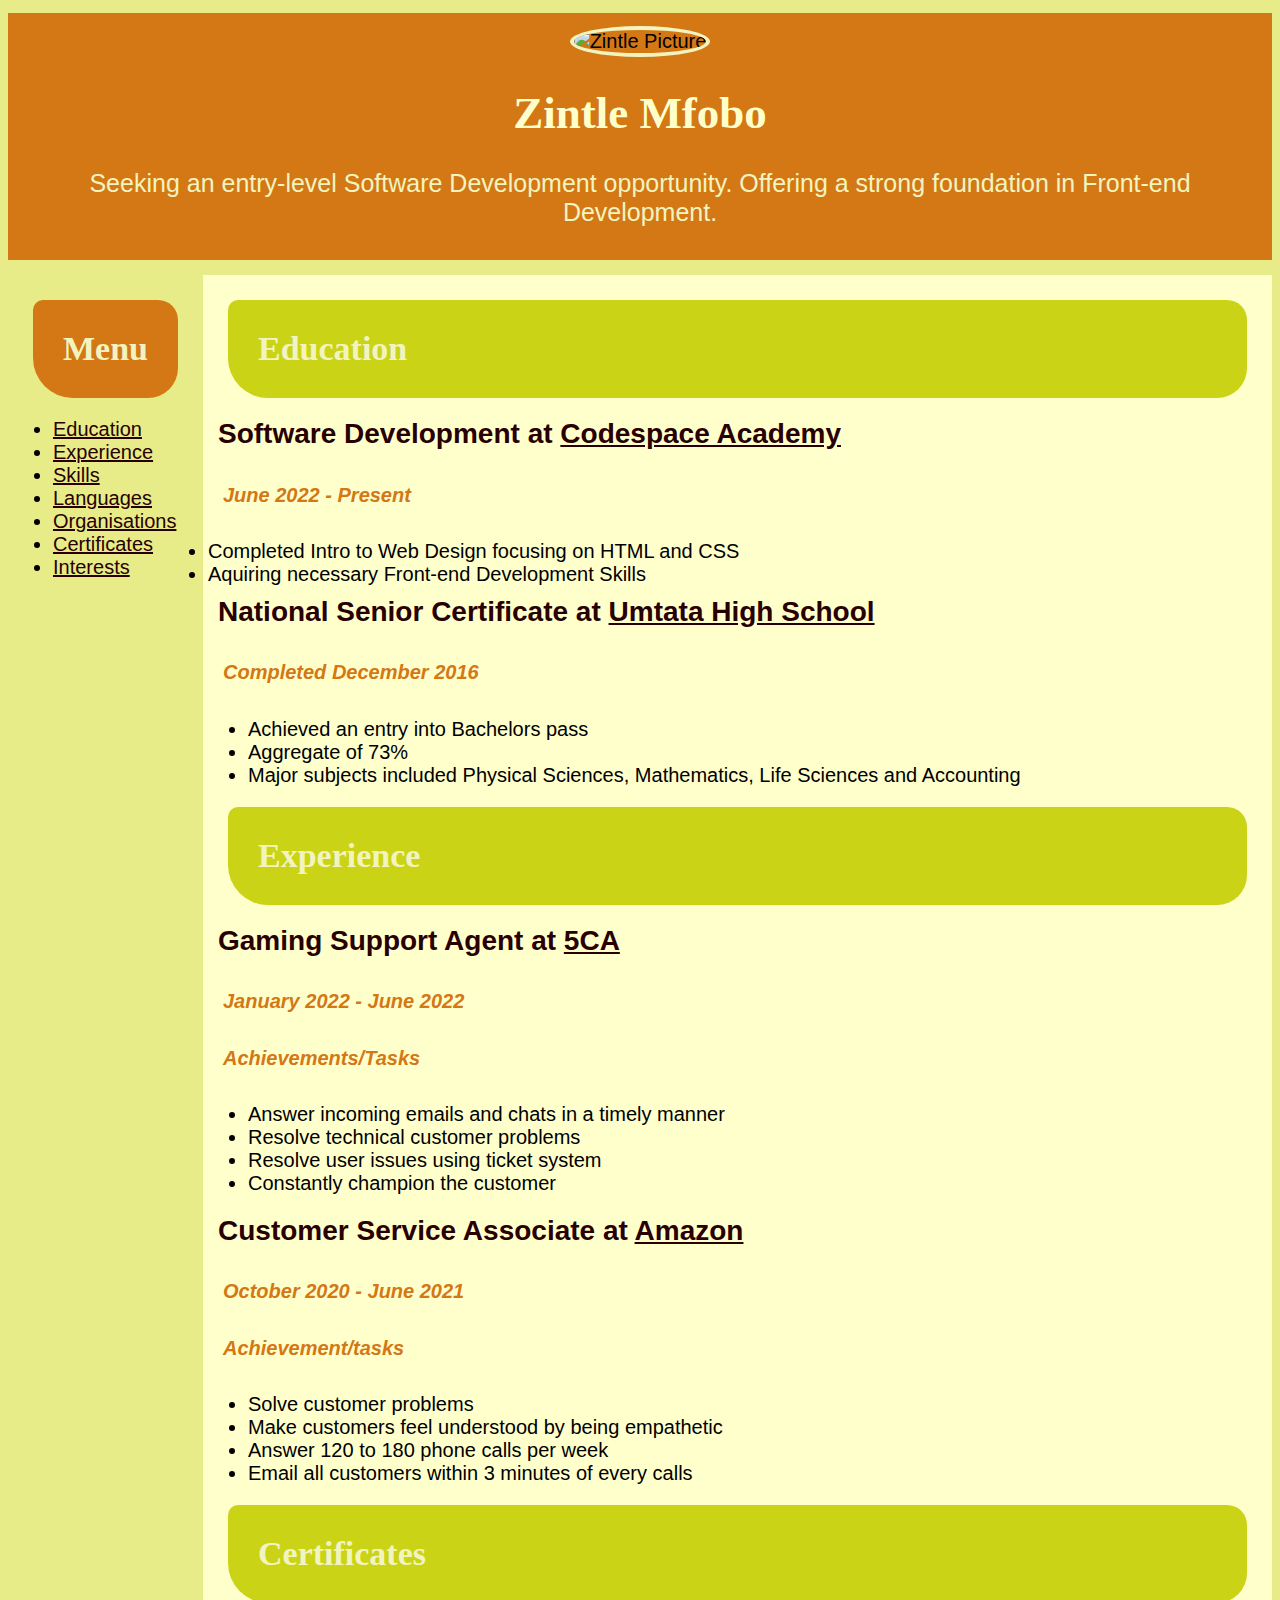
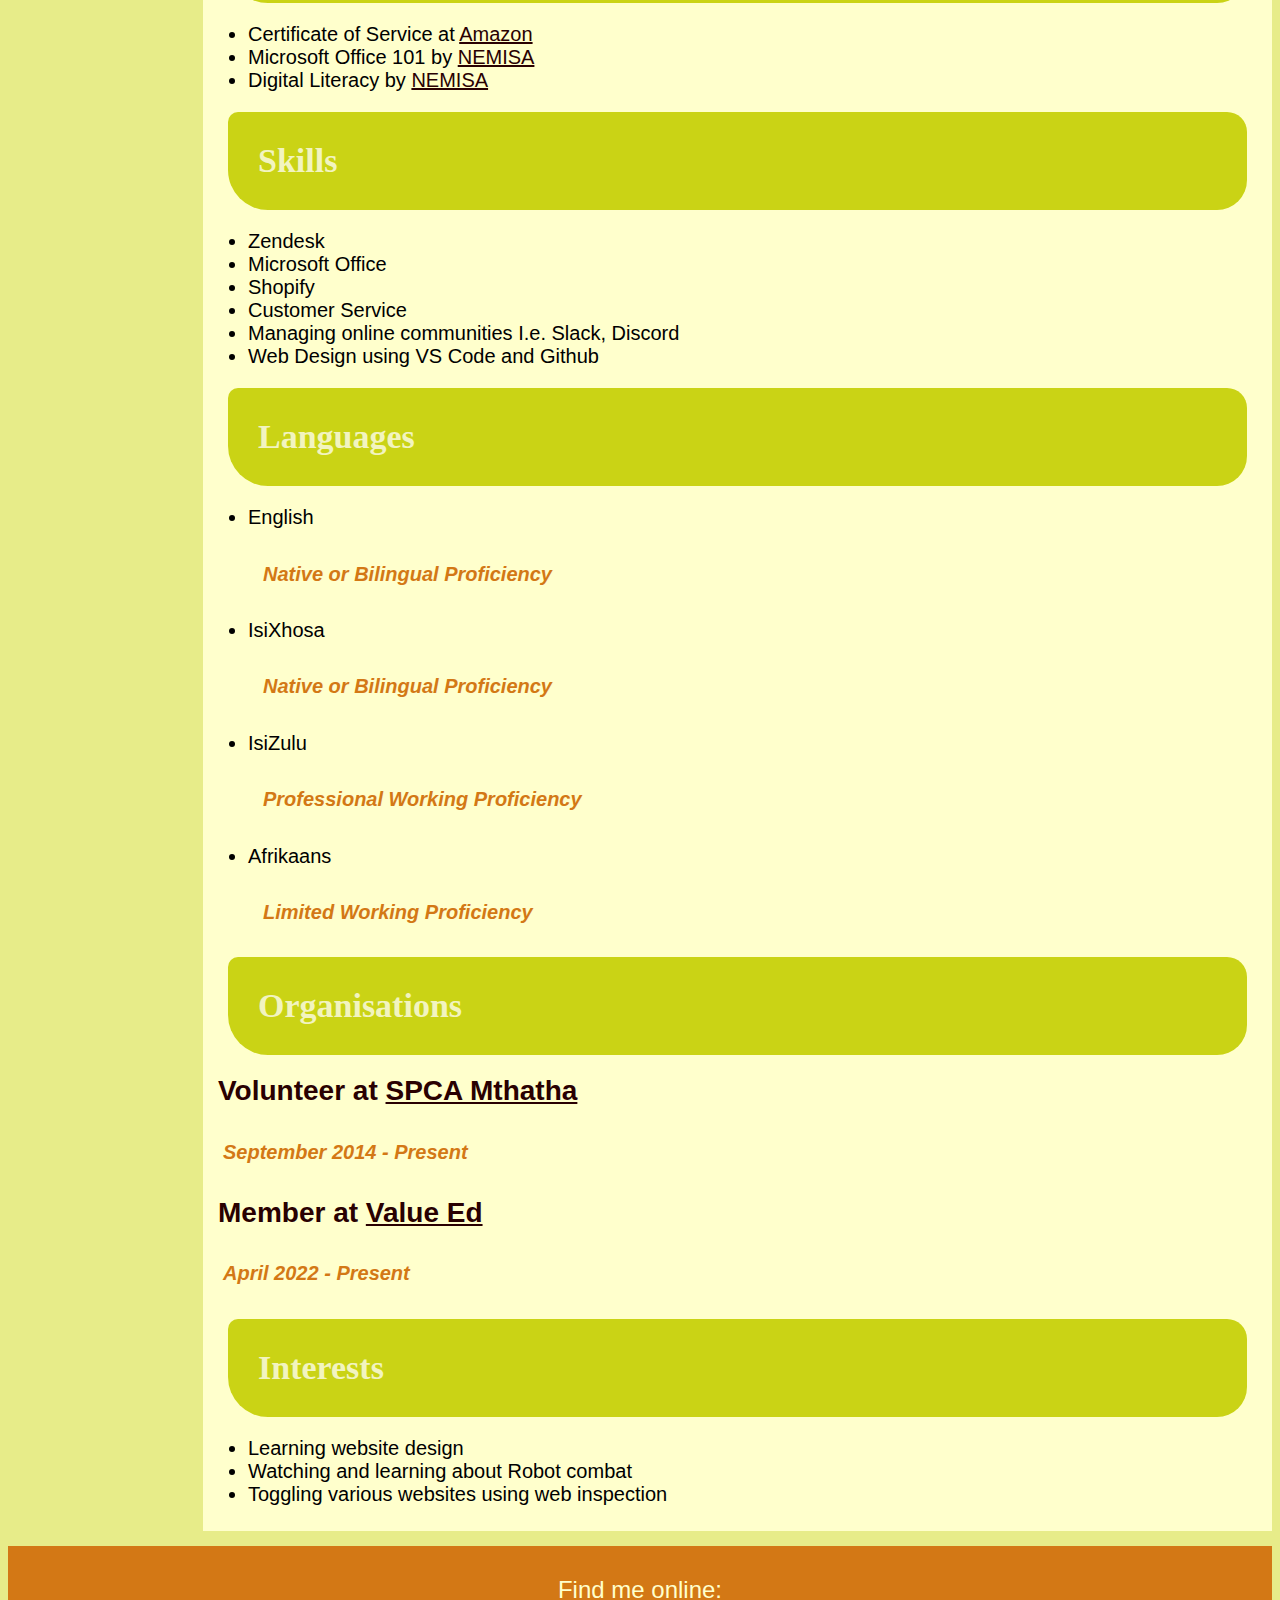
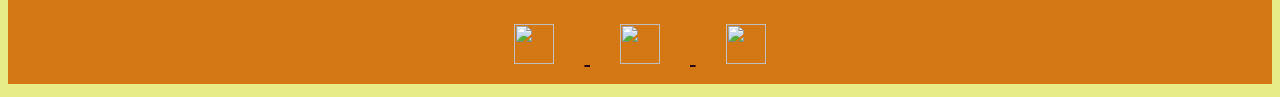
==== Resume.html @ 8c71ca40 "Renamed Resume-1 to Resume and makes changes" ====
<!DOCTYPE html>
<html lang="en">
<head>
    <meta charset="UTF-8">
    <meta http-equiv="X-UA-Compatible" content="IE=edge">
    <meta name="viewport" content="width=device-width, initial-scale=1.0">
    <title>Zintle's Resume</title>
    <link rel="stylesheet" type="text/css" href="css/stylesheet.css">
</head>
<body>
    <header>
        <img src="images/Photo.jpeg" 
        alt="Zintle Picture"
        id="profilephoto">

        <h1>Zintle Mfobo</h1>
        <p id="statement">Seeking an entry-level Software Development opportunity. Offering a strong foundation in Front-end Development.</p>

    </header>

    <main>
   
<div id="sidebar">
    <nav>
        <h2 class="nav-menu">Menu</h2>
        <ul>
            <li><a href="#Education">Education</a></li>
            <li><a href="#Experience">Experience</a></li>
            <li><a href="#Skills">Skills</a></li>
            <li><a href="#Languages">Languages</a></li>
            <li><a href="#Organisations">Organisations</a></li>
            <li><a href="#Certificates">Certificates</a></li>
            <li><a href="#Interests">Interests</a></li>
        </ul>
    </nav>
</div>

<div id="contents">
    
    <h2 id="Education">Education</h2>
    <h3>Software Development at <a href="https://www.codespace.co.za/">Codespace Academy</a></h3>
    <h5>June 2022 - Present</h5>
    <li>Completed Intro to Web Design focusing on HTML and CSS</li>
    <li>Aquiring necessary Front-end Development Skills</li>
    <h3>National Senior Certificate at <a href="http://uhs.ecape.school.za/">Umtata High School</a></h3>
    <h5>Completed December 2016</h5>
    <ul>
        <li>Achieved an entry into Bachelors pass</li>
        <li>Aggregate of 73%</li>
        <li>Major subjects included Physical Sciences, Mathematics, Life Sciences and Accounting</li>
    </ul>
    
    <h2 id="Experience">Experience</h2>
    <h3>Gaming Support Agent at <a href="https://5ca.com/">5CA</a></h3>
    <h5>January 2022 - June 2022</h5>
    <h5>Achievements/Tasks</h5>
        <ul>
            <li>Answer incoming emails and chats in a timely manner</li>
            <li>Resolve technical customer problems</li>
            <li>Resolve user issues using ticket system</li>
            <li>Constantly champion the customer</li>
        </ul>

    <h3>Customer Service Associate at <a href="https://www.amazon.com/">Amazon</a></h3>
    <h5>October 2020 - June 2021</h5>
    <h5>Achievement/tasks</h5>
    <ul>
        <li>Solve customer problems</li>
        <li>Make customers feel understood by being empathetic</li>
        <li>Answer 120 to 180 phone calls per week</li>
        <li>Email all customers within 3 minutes of every calls</li>
    </ul>
    
    <h2 id="Certificates">Certificates</h2>
    <ul>
        <li>Certificate of Service at <a href="https://www.amazon.com/">Amazon</a></li>
        <li>Microsoft Office 101 by <a href="https://nemisa.co.za/">NEMISA</a></li>
        <li>Digital Literacy by <a href="https://nemisa.co.za/">NEMISA</a></li>
    </ul>

    <h2 id="Skills">Skills</h2>
    <ul>
        <li>Zendesk</li>
        <li>Microsoft Office</li>
        <li>Shopify</li>
        <li>Customer Service</li>
        <li>Managing online communities I.e. Slack, Discord</li>
        <li>Web Design using VS Code and Github</li>
    </ul>

    <h2 id="Skills">Languages</h2>
    <ul>
        <li>English</li><h5>Native or Bilingual Proficiency</h5>
        <li>IsiXhosa</li><h5>Native or Bilingual Proficiency</h5>
        <li>IsiZulu</li><h5>Professional Working Proficiency</h5>
        <li>Afrikaans</li><h5>Limited Working Proficiency</h5>
    </ul>

    <h2 id="Organisations">Organisations</h2>
    <h3>Volunteer at <a href="https://www.facebook.com/SPCAMthatha/">SPCA Mthatha</a></h3>
    <h5>September 2014 - Present</h5>
    <h3>Member at <a href="https://www.valueed.co.za/">Value Ed</a></h3>
    <h5>April 2022 - Present</h5>

    <h2 id="Interests">Interests</h2>
    <ul>
        <li>Learning website design</li>
        <li>Watching and learning about Robot combat</li>
        <li>Toggling various websites using web inspection</li>
    </ul>
</div>

</main>

   <footer>
    <p id="contact">Find me online:</p>
    
            <a href= "https://www.linkedin.com/in/zintle-mfobo-45152676/">
                <img src="images/linkedin.png"
                id="logo"

            </a>

        
            <a href= "https://www.facebook.com/zintle.mfobo">
                <img src="images/facebook.png"
                id="logo"
            </a>
        
            <a href= "https://twitter.com/LiliMfobo">
                <img src="images/twitter.png"
                id="logo"
            </a>
    

   </footer>
</body>
</html>
---- css/stylesheet.css ----
body{
  font-family:'Gill Sans', 'Gill Sans MT', Calibri, 'Trebuchet MS', sans-serif;
  font-size:20px;
  background-color: #e7ec89;
  display: flex;
  flex-direction:column;
}

header {
  text-align: center;
  background-color: #D37815;
  padding: 13px;
  margin-top: 5px;
  justify-items: center;
}

footer {
  background-color: #D37815;
  text-align: center;
  padding: 10px;
  margin-bottom: 5px;
}

h1 {
  color: #ffc;
  font-family: Georgia, 'Times New Roman', Times, serif;
  font-size: 45px;
}

#sidebar {
  background-color: #e7ec89;
  padding: 5px;
  margin-top: 15px;
  margin-bottom: 15px;
}

#contents {
  background-color: #ffc;
  padding: 5px;
  margin-top: 15px;
  margin-bottom: 15px;
  flex: 3;
}


a {
  color: #290001
}

h2 {
  font-size: 34px;
  background-color: #CAD315;
  margin: 20px;
  padding: 30px;
  color: #f2f4c0;
  border-radius: 10px 20px 30px 40px;
  font-family: Georgia, 'Times New Roman', Times, serif;
}

#profilephoto {
  height: 200px;
  width:225px;
  border-radius: 50%;
  border-width: 4px;
  border-color: #f2f4c0;
  border-style: solid;
}

#statement {
  font-size: 25px;
  color: #f2f4c0
}

#logo {
  width: 40px;
  height: 40px;
  margin-left: 30px;
  margin-right: 30px;
  margin-bottom: 10px;

}

#contact {
  font-size: 24px;
  color: #ffc;
}

p {
  margin: 20px;
  color:#290001;
}

h3 {
  margin: 10px;
  font-size: 28px;
  color: #290001;
}

main {
  display: flex;
  flex-direction: row;
  overflow: unset;
}

.nav-menu {
  background-color: #D37815;
}

h5 {
  font-style:italic; 
  color:#D37815; 
  margin-left: 15px;
  font-family: 'Gill Sans', 'Gill Sans MT', Calibri, 'Trebuchet MS', sans-serif;
  font-size: 20px;
}
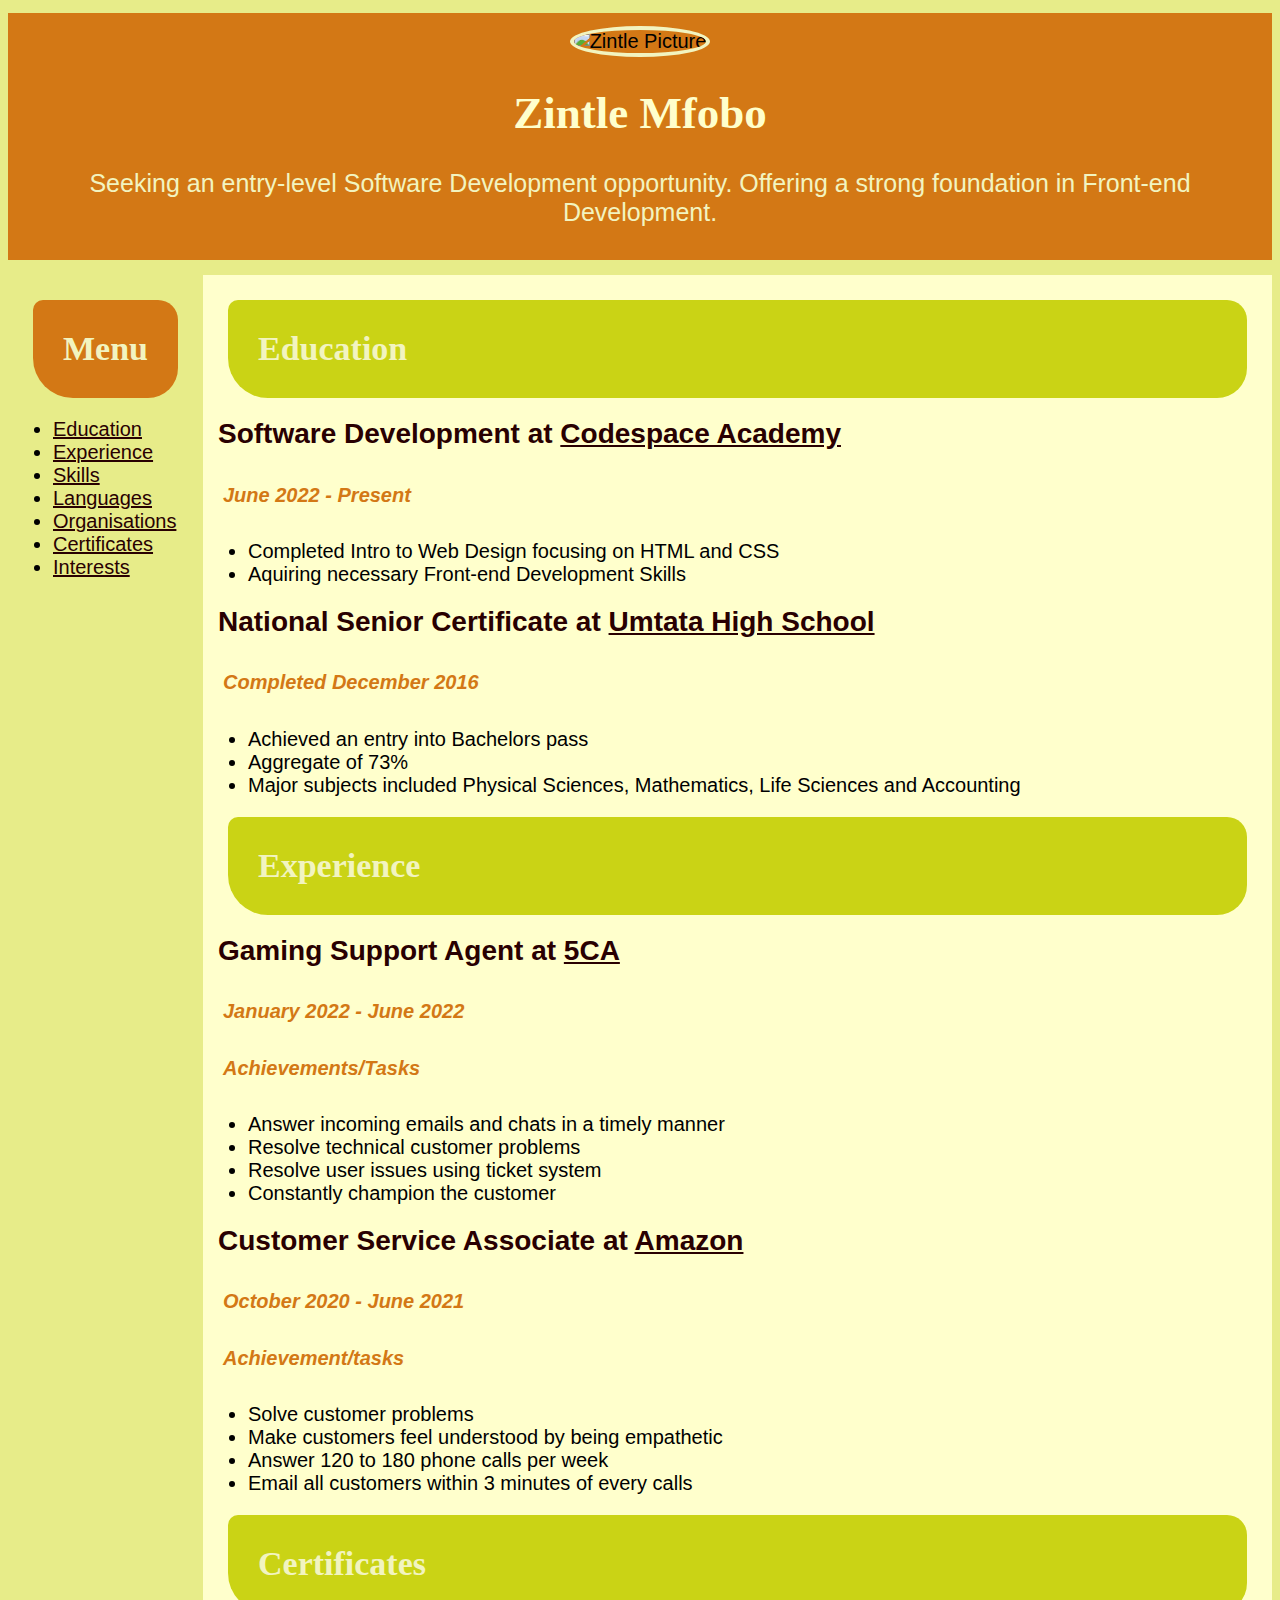
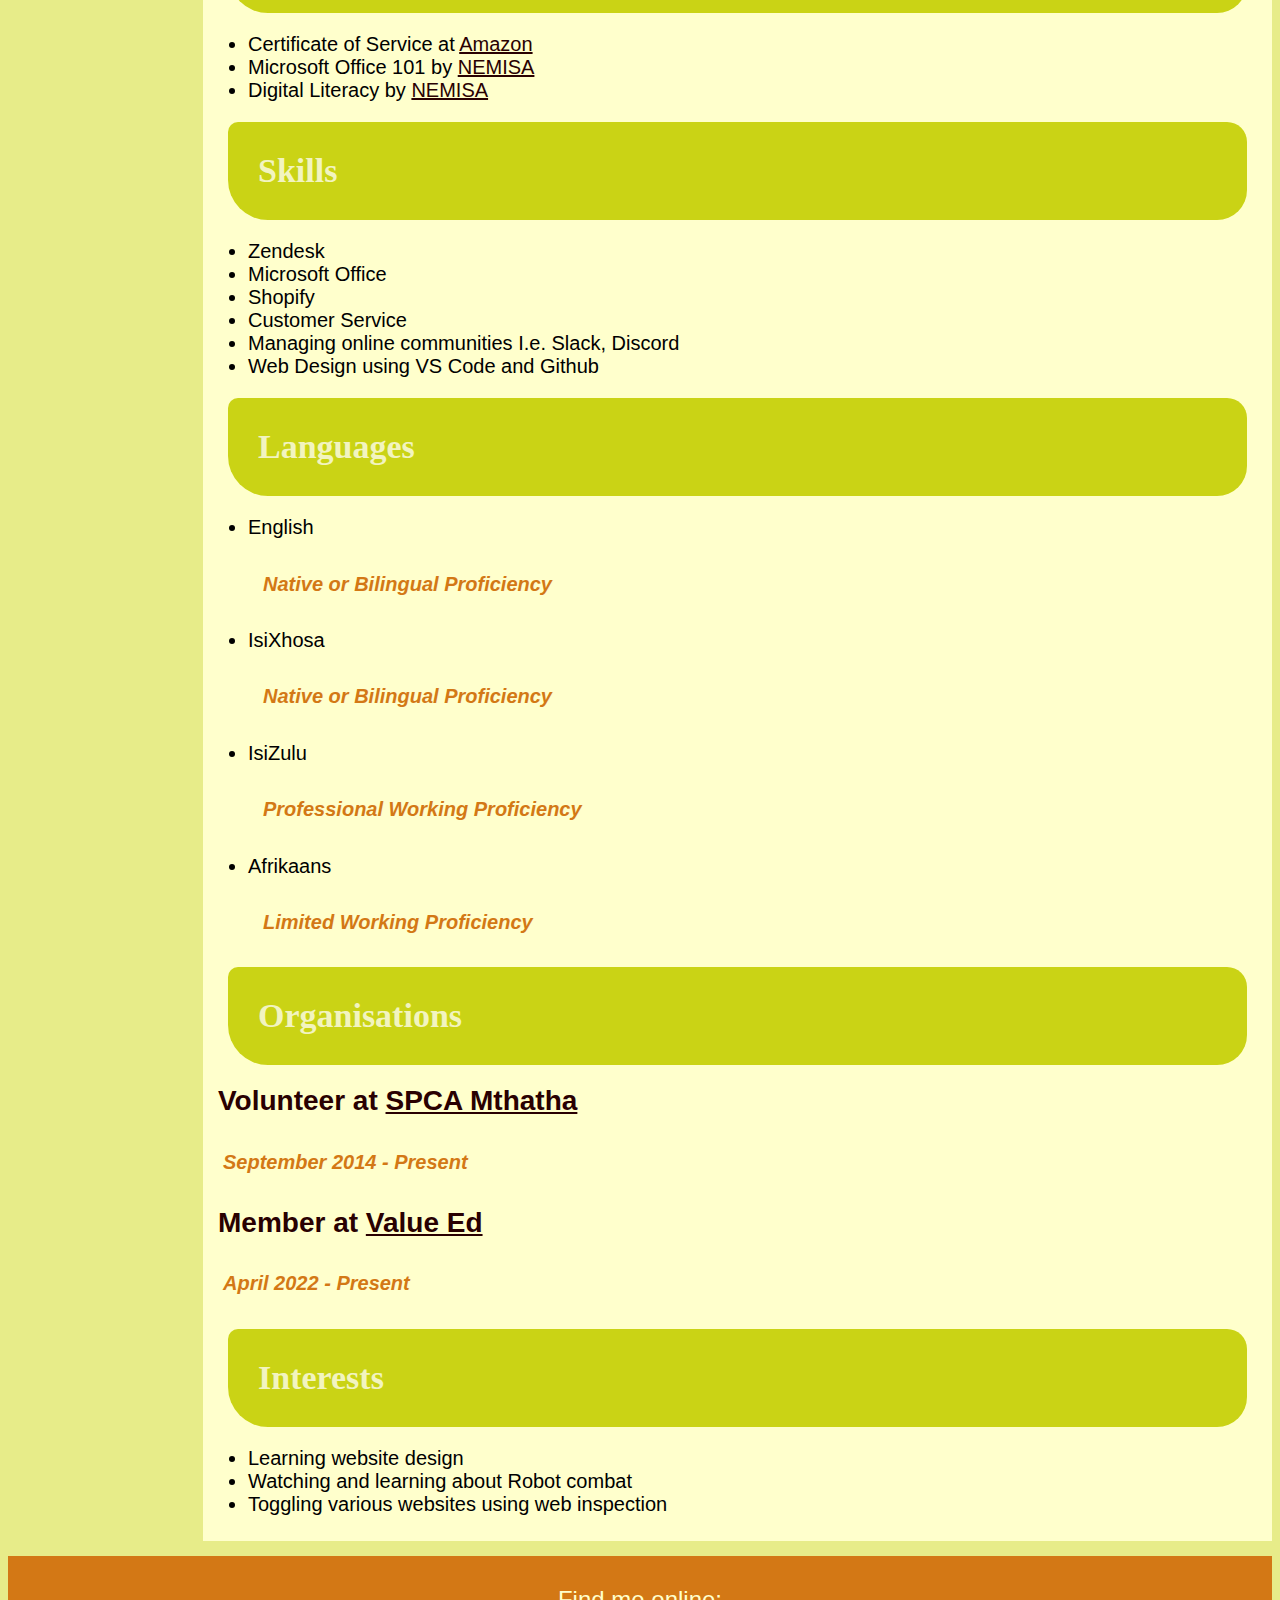
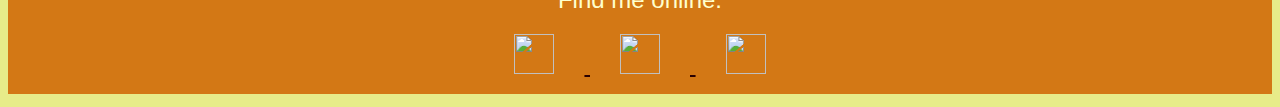
==== commit 40d17e9a: "Update Resume.html" ====
--- a/Resume.html
+++ b/Resume.html
@@ -1,5 +1,6 @@
 <!DOCTYPE html>
 <html lang="en">
+
 <head>
     <meta charset="UTF-8">
     <meta http-equiv="X-UA-Compatible" content="IE=edge">
@@ -7,132 +8,133 @@
     <title>Zintle's Resume</title>
     <link rel="stylesheet" type="text/css" href="css/stylesheet.css">
 </head>
+
 <body>
     <header>
-        <img src="images/Photo.jpeg" 
-        alt="Zintle Picture"
-        id="profilephoto">
-
+        <img src="images/Zintle.JPEG" alt="Zintle Picture" id="profilephoto">
         <h1>Zintle Mfobo</h1>
-        <p id="statement">Seeking an entry-level Software Development opportunity. Offering a strong foundation in Front-end Development.</p>
+        <p id="statement">Seeking an entry-level Software Development opportunity. Offering a strong foundation in
+            Front-end Development.</p>
 
     </header>
 
     <main>
-   
-<div id="sidebar">
-    <nav>
-        <h2 class="nav-menu">Menu</h2>
-        <ul>
-            <li><a href="#Education">Education</a></li>
-            <li><a href="#Experience">Experience</a></li>
-            <li><a href="#Skills">Skills</a></li>
-            <li><a href="#Languages">Languages</a></li>
-            <li><a href="#Organisations">Organisations</a></li>
-            <li><a href="#Certificates">Certificates</a></li>
-            <li><a href="#Interests">Interests</a></li>
-        </ul>
-    </nav>
-</div>
 
-<div id="contents">
-    
-    <h2 id="Education">Education</h2>
-    <h3>Software Development at <a href="https://www.codespace.co.za/">Codespace Academy</a></h3>
-    <h5>June 2022 - Present</h5>
-    <li>Completed Intro to Web Design focusing on HTML and CSS</li>
-    <li>Aquiring necessary Front-end Development Skills</li>
-    <h3>National Senior Certificate at <a href="http://uhs.ecape.school.za/">Umtata High School</a></h3>
-    <h5>Completed December 2016</h5>
-    <ul>
-        <li>Achieved an entry into Bachelors pass</li>
-        <li>Aggregate of 73%</li>
-        <li>Major subjects included Physical Sciences, Mathematics, Life Sciences and Accounting</li>
-    </ul>
-    
-    <h2 id="Experience">Experience</h2>
-    <h3>Gaming Support Agent at <a href="https://5ca.com/">5CA</a></h3>
-    <h5>January 2022 - June 2022</h5>
-    <h5>Achievements/Tasks</h5>
-        <ul>
-            <li>Answer incoming emails and chats in a timely manner</li>
-            <li>Resolve technical customer problems</li>
-            <li>Resolve user issues using ticket system</li>
-            <li>Constantly champion the customer</li>
-        </ul>
+        <div id="sidebar">
+            <nav>
+                <h2 class="nav-menu">Menu</h2>
+                <ul>
+                    <li><a href="#Education">Education</a></li>
+                    <li><a href="#Experience">Experience</a></li>
+                    <li><a href="#Skills">Skills</a></li>
+                    <li><a href="#Languages">Languages</a></li>
+                    <li><a href="#Organisations">Organisations</a></li>
+                    <li><a href="#Certificates">Certificates</a></li>
+                    <li><a href="#Interests">Interests</a></li>
+                </ul>
+            </nav>
+        </div>
 
-    <h3>Customer Service Associate at <a href="https://www.amazon.com/">Amazon</a></h3>
-    <h5>October 2020 - June 2021</h5>
-    <h5>Achievement/tasks</h5>
-    <ul>
-        <li>Solve customer problems</li>
-        <li>Make customers feel understood by being empathetic</li>
-        <li>Answer 120 to 180 phone calls per week</li>
-        <li>Email all customers within 3 minutes of every calls</li>
-    </ul>
-    
-    <h2 id="Certificates">Certificates</h2>
-    <ul>
-        <li>Certificate of Service at <a href="https://www.amazon.com/">Amazon</a></li>
-        <li>Microsoft Office 101 by <a href="https://nemisa.co.za/">NEMISA</a></li>
-        <li>Digital Literacy by <a href="https://nemisa.co.za/">NEMISA</a></li>
-    </ul>
+        <div id="contents">
 
-    <h2 id="Skills">Skills</h2>
-    <ul>
-        <li>Zendesk</li>
-        <li>Microsoft Office</li>
-        <li>Shopify</li>
-        <li>Customer Service</li>
-        <li>Managing online communities I.e. Slack, Discord</li>
-        <li>Web Design using VS Code and Github</li>
-    </ul>
+            <h2 id="Education">Education</h2>
+            <h3>Software Development at <a href="https://www.codespace.co.za/">Codespace Academy</a></h3>
+            <h5>June 2022 - Present</h5>
+            <ul>
+                <li>Completed Intro to Web Design focusing on HTML and CSS</li>
+                <li>Aquiring necessary Front-end Development Skills</li>
+            </ul>
+            <h3>National Senior Certificate at <a href="http://uhs.ecape.school.za/">Umtata High School</a></h3>
+            <h5>Completed December 2016</h5>
+            <ul>
+                <li>Achieved an entry into Bachelors pass</li>
+                <li>Aggregate of 73%</li>
+                <li>Major subjects included Physical Sciences, Mathematics, Life Sciences and Accounting</li>
+            </ul>
 
-    <h2 id="Skills">Languages</h2>
-    <ul>
-        <li>English</li><h5>Native or Bilingual Proficiency</h5>
-        <li>IsiXhosa</li><h5>Native or Bilingual Proficiency</h5>
-        <li>IsiZulu</li><h5>Professional Working Proficiency</h5>
-        <li>Afrikaans</li><h5>Limited Working Proficiency</h5>
-    </ul>
+            <h2 id="Experience">Experience</h2>
+            <h3>Gaming Support Agent at <a href="https://5ca.com/">5CA</a></h3>
+            <h5>January 2022 - June 2022</h5>
+            <h5>Achievements/Tasks</h5>
+            <ul>
+                <li>Answer incoming emails and chats in a timely manner</li>
+                <li>Resolve technical customer problems</li>
+                <li>Resolve user issues using ticket system</li>
+                <li>Constantly champion the customer</li>
+            </ul>
 
-    <h2 id="Organisations">Organisations</h2>
-    <h3>Volunteer at <a href="https://www.facebook.com/SPCAMthatha/">SPCA Mthatha</a></h3>
-    <h5>September 2014 - Present</h5>
-    <h3>Member at <a href="https://www.valueed.co.za/">Value Ed</a></h3>
-    <h5>April 2022 - Present</h5>
+            <h3>Customer Service Associate at <a href="https://www.amazon.com/">Amazon</a></h3>
+            <h5>October 2020 - June 2021</h5>
+            <h5>Achievement/tasks</h5>
+            <ul>
+                <li>Solve customer problems</li>
+                <li>Make customers feel understood by being empathetic</li>
+                <li>Answer 120 to 180 phone calls per week</li>
+                <li>Email all customers within 3 minutes of every calls</li>
+            </ul>
 
-    <h2 id="Interests">Interests</h2>
-    <ul>
-        <li>Learning website design</li>
-        <li>Watching and learning about Robot combat</li>
-        <li>Toggling various websites using web inspection</li>
-    </ul>
-</div>
+            <h2 id="Certificates">Certificates</h2>
+            <ul>
+                <li>Certificate of Service at <a href="https://www.amazon.com/">Amazon</a></li>
+                <li>Microsoft Office 101 by <a href="https://nemisa.co.za/">NEMISA</a></li>
+                <li>Digital Literacy by <a href="https://nemisa.co.za/">NEMISA</a></li>
+            </ul>
 
-</main>
+            <h2 id="Skills">Skills</h2>
+            <ul>
+                <li>Zendesk</li>
+                <li>Microsoft Office</li>
+                <li>Shopify</li>
+                <li>Customer Service</li>
+                <li>Managing online communities I.e. Slack, Discord</li>
+                <li>Web Design using VS Code and Github</li>
+            </ul>
 
-   <footer>
-    <p id="contact">Find me online:</p>
-    
-            <a href= "https://www.linkedin.com/in/zintle-mfobo-45152676/">
-                <img src="images/linkedin.png"
-                id="logo"
+            <h2 id="Languages">Languages</h2>
+            <ul>
+                <li>English</li>
+                <h5>Native or Bilingual Proficiency</h5>
+                <li>IsiXhosa</li>
+                <h5>Native or Bilingual Proficiency</h5>
+                <li>IsiZulu</li>
+                <h5>Professional Working Proficiency</h5>
+                <li>Afrikaans</li>
+                <h5>Limited Working Proficiency</h5>
+            </ul>
 
+            <h2 id="Organisations">Organisations</h2>
+            <h3>Volunteer at <a href="https://www.facebook.com/SPCAMthatha/">SPCA Mthatha</a></h3>
+            <h5>September 2014 - Present</h5>
+            <h3>Member at <a href="https://www.valueed.co.za/">Value Ed</a></h3>
+            <h5>April 2022 - Present</h5>
+
+            <h2 id="Interests">Interests</h2>
+            <ul>
+                <li>Learning website design</li>
+                <li>Watching and learning about Robot combat</li>
+                <li>Toggling various websites using web inspection</li>
+            </ul>
+        </div>
+
+    </main>
+
+    <footer>
+        <p id="contact">Find me online:</p>
+        <div id="footerLinks">
+            <a href="https://www.linkedin.com/in/zintle-mfobo-517278245/">
+                <img src="images/linkedin.png" id="logo">
             </a>
 
-        
-            <a href= "https://www.facebook.com/zintle.mfobo">
-                <img src="images/facebook.png"
-                id="logo"
+
+            <a href="https://www.facebook.com/zintle.mfobo">
+                <img src="images/facebook.png" id="logo">
             </a>
-        
-            <a href= "https://twitter.com/LiliMfobo">
-                <img src="images/twitter.png"
-                id="logo"
+
+            <a href="https://twitter.com/LiliMfobo">
+                <img src="images/twitter.png" id="logo">
             </a>
-    
+        </div>
+    </footer>
+</body>
 
-   </footer>
-</body>
 </html>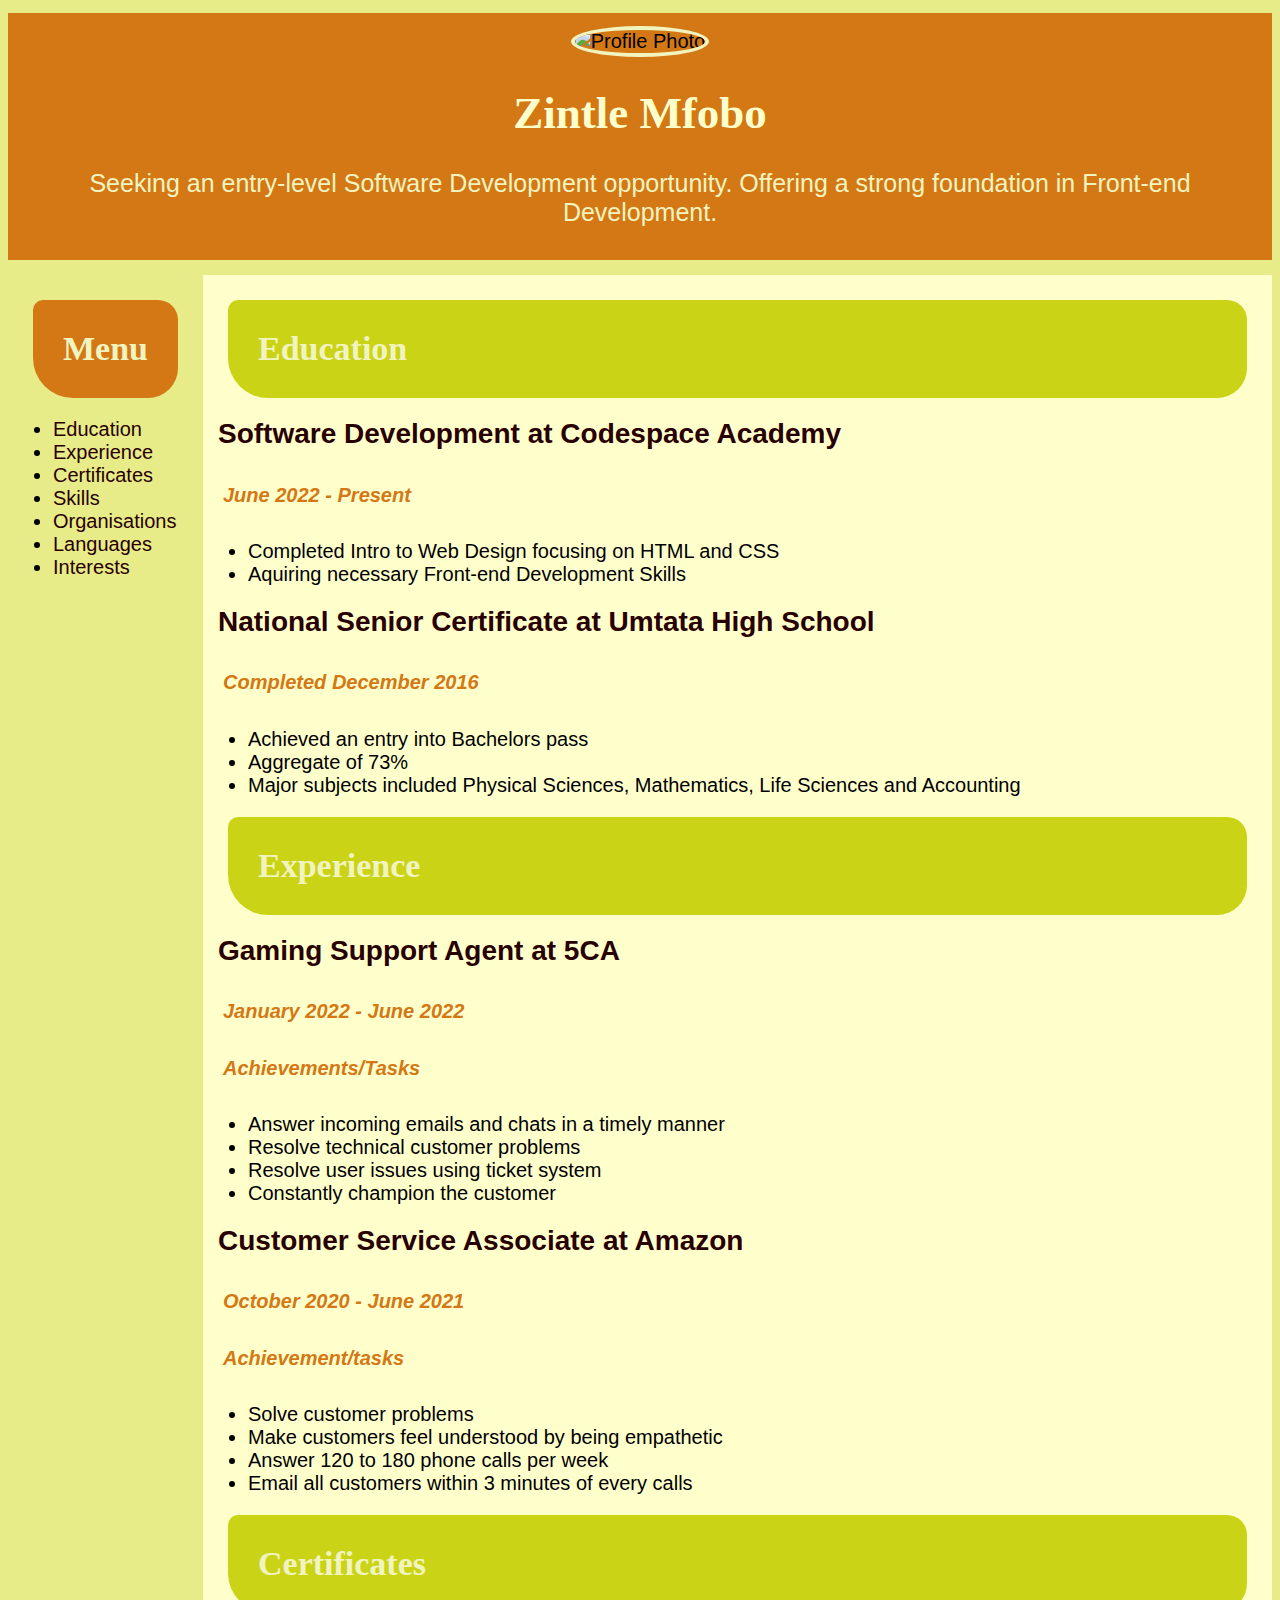
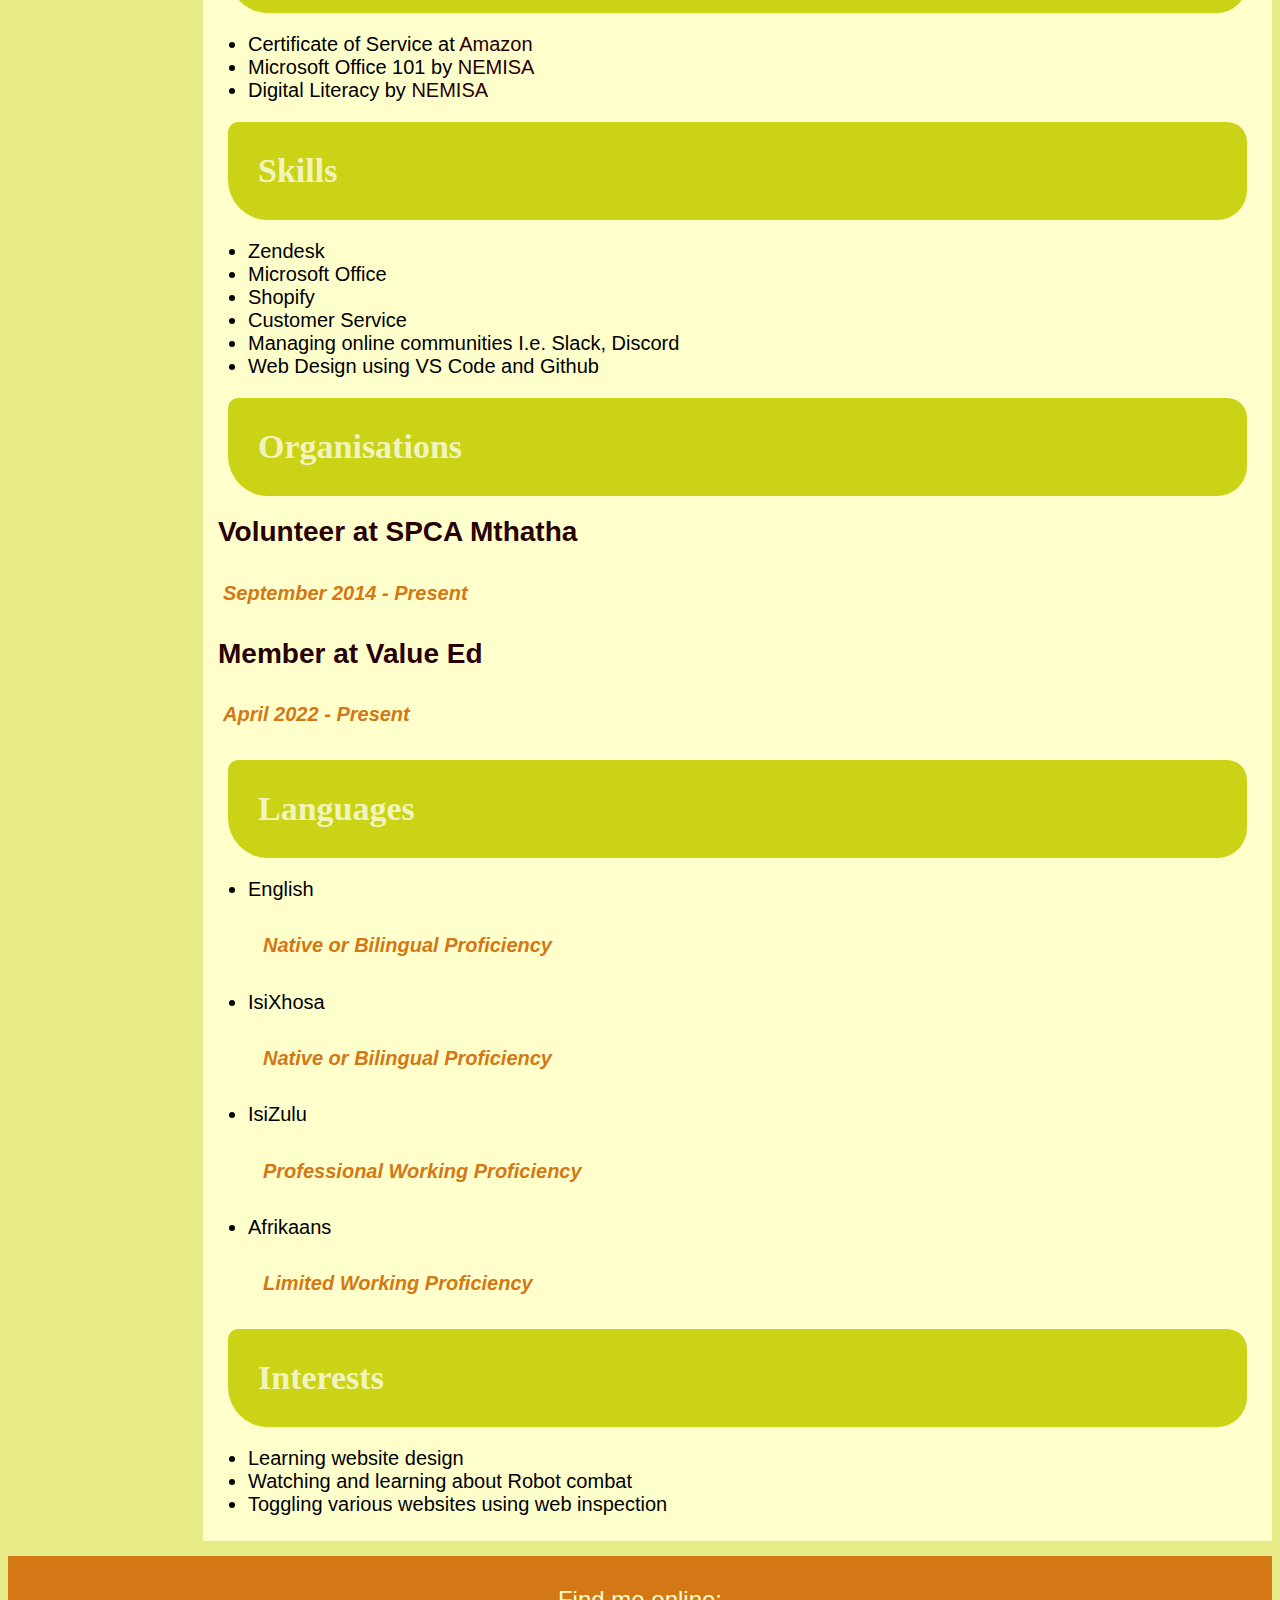
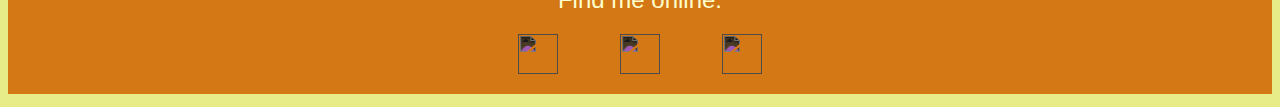
==== commit 04fc0bd5: "Update Resume.html" ====
--- a/Resume.html
+++ b/Resume.html
@@ -11,7 +11,7 @@
 
 <body>
     <header>
-        <img src="images/Zintle.JPEG" alt="Zintle Picture" id="profilephoto">
+        <img src="images/Zintle.JPEG" alt="Profile Photo" id="profilephoto">
         <h1>Zintle Mfobo</h1>
         <p id="statement">Seeking an entry-level Software Development opportunity. Offering a strong foundation in
             Front-end Development.</p>
@@ -26,10 +26,10 @@
                 <ul>
                     <li><a href="#Education">Education</a></li>
                     <li><a href="#Experience">Experience</a></li>
+                    <li><a href="#Certificates">Certificates</a></li>
                     <li><a href="#Skills">Skills</a></li>
+                    <li><a href="#Organisations">Organisations</a></li>
                     <li><a href="#Languages">Languages</a></li>
-                    <li><a href="#Organisations">Organisations</a></li>
-                    <li><a href="#Certificates">Certificates</a></li>
                     <li><a href="#Interests">Interests</a></li>
                 </ul>
             </nav>
@@ -38,13 +38,13 @@
         <div id="contents">
 
             <h2 id="Education">Education</h2>
-            <h3>Software Development at <a href="https://www.codespace.co.za/">Codespace Academy</a></h3>
+            <h3>Software Development at <a href="https://www.codespace.co.za/" target="_blank">Codespace Academy</a></h3>
             <h5>June 2022 - Present</h5>
             <ul>
                 <li>Completed Intro to Web Design focusing on HTML and CSS</li>
                 <li>Aquiring necessary Front-end Development Skills</li>
             </ul>
-            <h3>National Senior Certificate at <a href="http://uhs.ecape.school.za/">Umtata High School</a></h3>
+            <h3>National Senior Certificate at <a href="http://uhs.ecape.school.za/" target="_blank">Umtata High School</a></h3>
             <h5>Completed December 2016</h5>
             <ul>
                 <li>Achieved an entry into Bachelors pass</li>
@@ -53,7 +53,7 @@
             </ul>
 
             <h2 id="Experience">Experience</h2>
-            <h3>Gaming Support Agent at <a href="https://5ca.com/">5CA</a></h3>
+            <h3>Gaming Support Agent at <a href="https://5ca.com/" target="_blank">5CA</a></h3>
             <h5>January 2022 - June 2022</h5>
             <h5>Achievements/Tasks</h5>
             <ul>
@@ -63,7 +63,7 @@
                 <li>Constantly champion the customer</li>
             </ul>
 
-            <h3>Customer Service Associate at <a href="https://www.amazon.com/">Amazon</a></h3>
+            <h3>Customer Service Associate at <a href="https://www.amazon.com/" target="_blank">Amazon</a></h3>
             <h5>October 2020 - June 2021</h5>
             <h5>Achievement/tasks</h5>
             <ul>
@@ -75,9 +75,9 @@
 
             <h2 id="Certificates">Certificates</h2>
             <ul>
-                <li>Certificate of Service at <a href="https://www.amazon.com/">Amazon</a></li>
-                <li>Microsoft Office 101 by <a href="https://nemisa.co.za/">NEMISA</a></li>
-                <li>Digital Literacy by <a href="https://nemisa.co.za/">NEMISA</a></li>
+                <li>Certificate of Service at <a href="https://www.amazon.com/" target="_blank">Amazon</a></li>
+                <li>Microsoft Office 101 by <a href="https://nemisa.co.za/" target="_blank">NEMISA</a></li>
+                <li>Digital Literacy by <a href="https://nemisa.co.za/" target="_blank">NEMISA</a></li>
             </ul>
 
             <h2 id="Skills">Skills</h2>
@@ -90,6 +90,13 @@
                 <li>Web Design using VS Code and Github</li>
             </ul>
 
+            <h2 id="Organisations">Organisations</h2>
+            <h3>Volunteer at <a href="https://www.facebook.com/SPCAMthatha/" target="_blank">SPCA Mthatha</a></h3>
+            <h5>September 2014 - Present</h5>
+            <h3>Member at <a href="https://www.valueed.co.za/" target="_blank">Value Ed</a></h3>
+            <h5>April 2022 - Present</h5>
+
+            
             <h2 id="Languages">Languages</h2>
             <ul>
                 <li>English</li>
@@ -101,12 +108,6 @@
                 <li>Afrikaans</li>
                 <h5>Limited Working Proficiency</h5>
             </ul>
-
-            <h2 id="Organisations">Organisations</h2>
-            <h3>Volunteer at <a href="https://www.facebook.com/SPCAMthatha/">SPCA Mthatha</a></h3>
-            <h5>September 2014 - Present</h5>
-            <h3>Member at <a href="https://www.valueed.co.za/">Value Ed</a></h3>
-            <h5>April 2022 - Present</h5>
 
             <h2 id="Interests">Interests</h2>
             <ul>
@@ -121,16 +122,16 @@
     <footer>
         <p id="contact">Find me online:</p>
         <div id="footerLinks">
-            <a href="https://www.linkedin.com/in/zintle-mfobo-517278245/">
+            <a href="https://www.linkedin.com/in/zintle-mfobo-517278245/" target="_blank">
                 <img src="images/linkedin.png" id="logo">
             </a>
 
 
-            <a href="https://www.facebook.com/zintle.mfobo">
+            <a href="https://www.facebook.com/zintle.mfobo" target="_blank">
                 <img src="images/facebook.png" id="logo">
             </a>
 
-            <a href="https://twitter.com/LiliMfobo">
+            <a href="https://twitter.com/LiliMfobo" target="_blank">
                 <img src="images/twitter.png" id="logo">
             </a>
         </div>
--- a/css/stylesheet.css
+++ b/css/stylesheet.css
@@ -1,9 +1,9 @@
-body{
-  font-family:'Gill Sans', 'Gill Sans MT', Calibri, 'Trebuchet MS', sans-serif;
-  font-size:20px;
+body {
+  font-family: 'Gill Sans', 'Gill Sans MT', Calibri, 'Trebuchet MS', sans-serif;
+  font-size: 20px;
   background-color: #e7ec89;
   display: flex;
-  flex-direction:column;
+  flex-direction: column;
 }
 
 header {
@@ -44,6 +44,7 @@
 
 
 a {
+  text-decoration: none;
   color: #290001
 }
 
@@ -59,7 +60,7 @@
 
 #profilephoto {
   height: 200px;
-  width:225px;
+  width: 200px;
   border-radius: 50%;
   border-width: 4px;
   border-color: #f2f4c0;
@@ -74,10 +75,8 @@
 #logo {
   width: 40px;
   height: 40px;
-  margin-left: 30px;
-  margin-right: 30px;
   margin-bottom: 10px;
-
+  filter: invert(90%);
 }
 
 #contact {
@@ -87,7 +86,7 @@
 
 p {
   margin: 20px;
-  color:#290001;
+  color: #290001;
 }
 
 h3 {
@@ -107,11 +106,17 @@
 }
 
 h5 {
-  font-style:italic; 
-  color:#D37815; 
+  font-style: italic;
+  color: #D37815;
   margin-left: 15px;
   font-family: 'Gill Sans', 'Gill Sans MT', Calibri, 'Trebuchet MS', sans-serif;
   font-size: 20px;
 }
 
+#footerLinks {
+  display: flex;
+  justify-content: space-between;
+  margin-left: 500px;
+  margin-right: 500px;
+}
 
